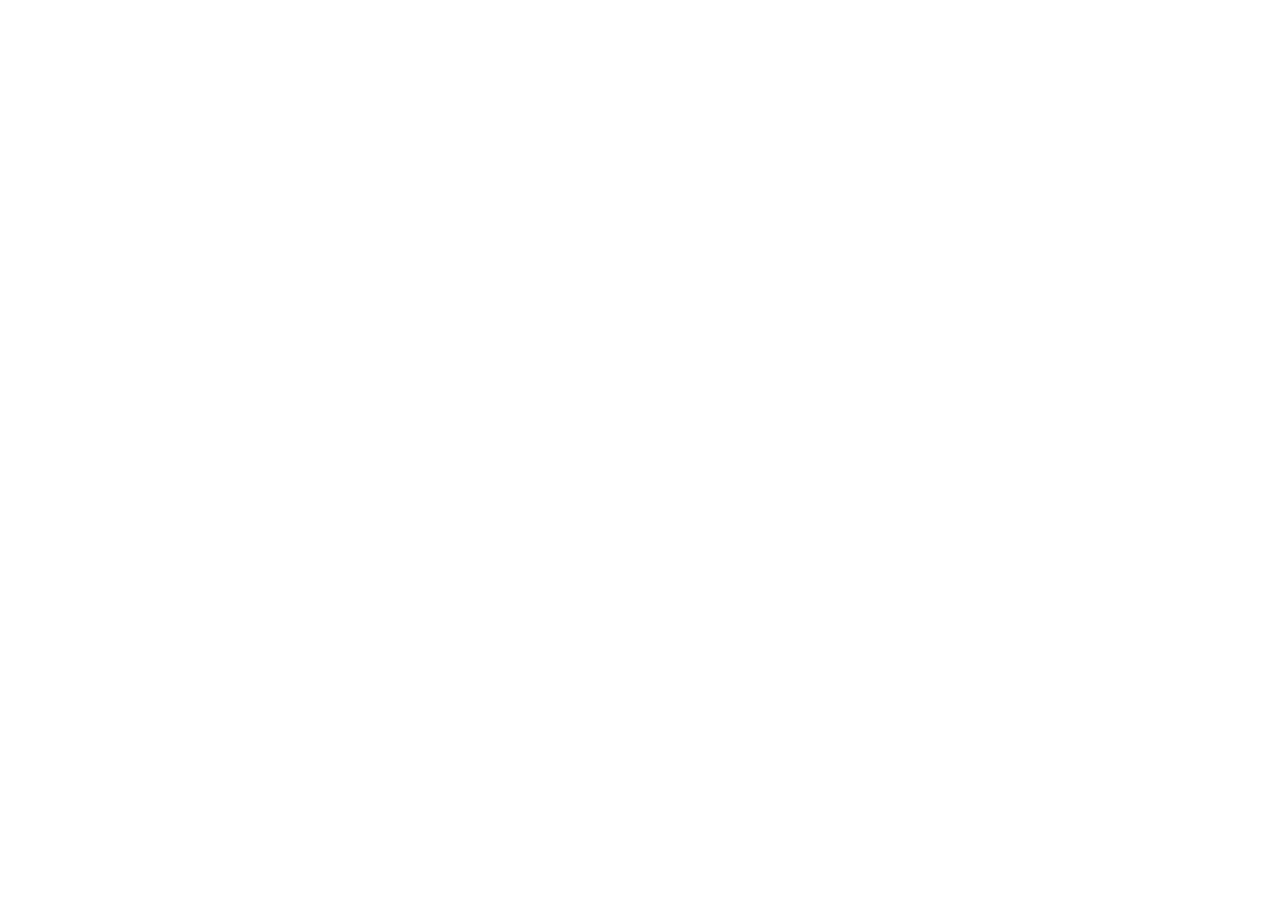
==== site/index.html @ c362ad56 "fix(panel): size XP card preview independently" ====
<!doctype html>
<html lang="en">
  <head>
    <!-- panel bundle 0062f88: nickname is operational -->
    <meta charset="UTF-8" />
    <meta http-equiv="Content-Security-Policy" content="default-src 'self'; base-uri 'self'; object-src 'none'; script-src 'self'; style-src 'self' 'unsafe-inline'; img-src 'self' data:; font-src 'self'; connect-src 'self' https://api.vozen.org; form-action https://discord.com 'self'" />
    <meta name="viewport" content="width=device-width, initial-scale=1.0" />
    <meta name="theme-color" content="#080a14" />
    <script type="module" src="./ui-route-bridge.js"></script>
    <script type="module" crossorigin src="./assets/index-B3zUOUj-.js"></script>
    <link rel="stylesheet" crossorigin href="./assets/index-C5msHgF4.css">
    <title>Vozen Helper — Dashboard</title>
    <link rel="stylesheet" href="./ui-refresh.css?v=poll-flow-1">
    <link rel="stylesheet" href="./module-previews.css?v=preview-contract-1">
    <link rel="stylesheet" href="./xp-card-fix.css?v=xp-layout-2">
  </head>
  <body>
    <div id="root"></div>
    <script type="module" src="./ui-refresh.js?v=semantic-previews-6"></script>
    <script type="module" src="./ui-localization.js?v=english-1"></script>
  </body>
</html>
---- site/xp-card-fix.css ----
/* XP card layout patch. The published bundle predates the panel foundation
 * stylesheet, so keep this override isolated and versioned at the page edge. */
.editor-grid:has(.rank-preview) {
  align-items: start;
  grid-auto-rows: max-content;
}

.editor-grid:has(.rank-preview) > .preview-panel,
.editor-grid:has(.rank-preview) > .controls {
  align-self: start;
  height: max-content;
  min-height: 0;
}

.editor-grid:has(.rank-preview) .rank-preview {
  min-height: 0;
  aspect-ratio: 1.86 / 1;
  max-height: 390px;
  overflow: hidden;
}

@media (max-width: 1100px) {
  .editor-grid:has(.rank-preview) {
    grid-template-columns: minmax(0, 1fr);
  }

  .editor-grid:has(.rank-preview) .rank-preview {
    aspect-ratio: 1.72 / 1;
    max-height: none;
  }
}

@media (max-width: 720px) {
  .editor-grid:has(.rank-preview) .rank-preview {
    aspect-ratio: auto;
    min-height: 268px;
  }
}
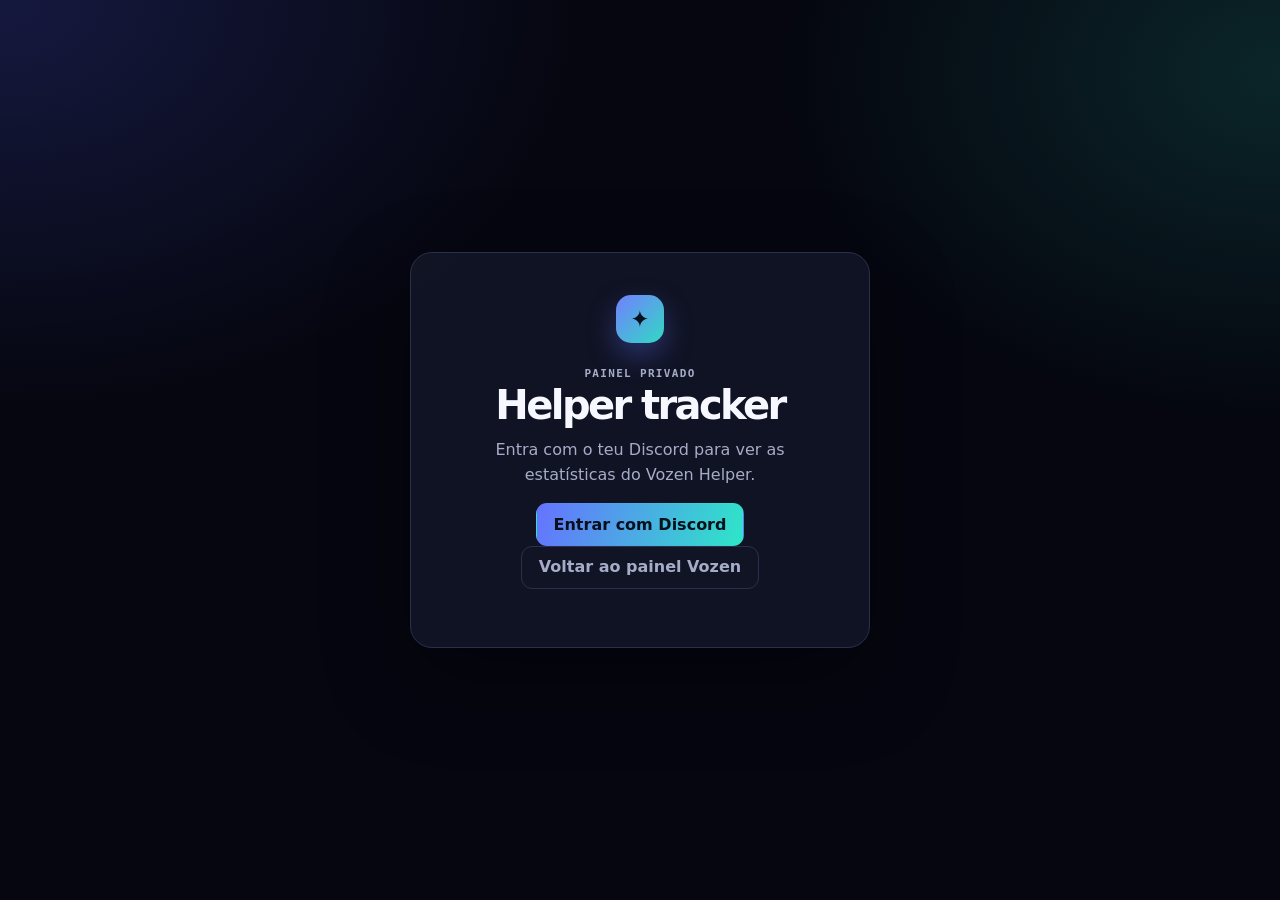
==== commit 9378afd8: "fix(panel): serve Helper tracker at private root" ====
--- a/site/index.html
+++ b/site/index.html
@@ -1,22 +1,94 @@
 <!doctype html>
-<html lang="en">
+<html lang="pt">
   <head>
-    <!-- panel bundle 0062f88: nickname is operational -->
     <meta charset="UTF-8" />
-    <meta http-equiv="Content-Security-Policy" content="default-src 'self'; base-uri 'self'; object-src 'none'; script-src 'self'; style-src 'self' 'unsafe-inline'; img-src 'self' data:; font-src 'self'; connect-src 'self' https://api.vozen.org; form-action https://discord.com 'self'" />
     <meta name="viewport" content="width=device-width, initial-scale=1.0" />
-    <meta name="theme-color" content="#080a14" />
-    <script type="module" src="./ui-route-bridge.js"></script>
-    <script type="module" crossorigin src="./assets/index-B3zUOUj-.js"></script>
-    <link rel="stylesheet" crossorigin href="./assets/index-C5msHgF4.css">
-    <title>Vozen Helper — Dashboard</title>
-    <link rel="stylesheet" href="./ui-refresh.css?v=poll-flow-1">
-    <link rel="stylesheet" href="./module-previews.css?v=preview-contract-1">
-    <link rel="stylesheet" href="./xp-card-fix.css?v=xp-layout-2">
+    <meta name="robots" content="noindex, nofollow" />
+    <meta name="referrer" content="strict-origin-when-cross-origin" />
+    <meta
+      http-equiv="Content-Security-Policy"
+      content="default-src 'self'; base-uri 'self'; object-src 'none'; script-src 'self' 'unsafe-inline'; style-src 'self' 'unsafe-inline'; img-src 'self' data: https://cdn.discordapp.com; connect-src https://api.vozen.org; form-action 'self'"
+    />
+    <title>Vozen · Painel · Helper</title>
+    <link rel="icon" type="image/svg+xml" href="favicon.svg" />
+    <style>
+      :root { --bg:#05060f; --card:#121525; --card-hi:#171b30; --line:#2a3049; --text:#f7f8ff; --muted:#a6acc8; --subtle:#727a9e; --aqua:#2ee6c8; --blue:#6672ff; --red:#ff6078; --font:Inter,Outfit,system-ui,-apple-system,sans-serif; --mono:"JetBrains Mono",ui-monospace,SFMono-Regular,monospace; }
+      * { box-sizing:border-box; } html { background:var(--bg); } body { min-width:320px; min-height:100vh; margin:0; color:var(--text); background:radial-gradient(80% 80% at 0 0,rgba(87,100,255,.20),transparent 58%),radial-gradient(70% 70% at 100% 8%,rgba(45,230,200,.14),transparent 56%),var(--bg); font-family:var(--font); }
+      button,a { font:inherit; } button { cursor:pointer; } [hidden] { display:none!important; }
+      .auth { min-height:100vh; display:grid; place-items:center; padding:24px; } .auth-card { width:min(460px,100%); padding:42px; text-align:center; border:1px solid var(--line); border-radius:22px; background:rgba(18,21,37,.92); box-shadow:0 30px 90px rgba(0,0,0,.32); } .mark { display:grid; width:48px; height:48px; place-items:center; margin:0 auto 22px; color:#06111c; border-radius:15px; background:linear-gradient(135deg,#7180ff,#32d9c3); box-shadow:0 12px 28px rgba(93,111,255,.34); font-size:23px; font-weight:900; } h1,h2,h3,p { margin-top:0; } .auth h1 { margin-bottom:10px; font-size:clamp(28px,5vw,40px); letter-spacing:-.065em; } .auth p { color:var(--muted); line-height:1.55; } .btn { display:inline-flex; min-height:43px; align-items:center; justify-content:center; gap:9px; padding:0 17px; border:1px solid var(--line); border-radius:11px; color:var(--text); background:#111424; font-weight:750; text-decoration:none; } .btn:hover { border-color:rgba(46,230,200,.65); } .btn-primary { border-color:transparent; color:#07101b; background:linear-gradient(110deg,#6672ff,#2ee6c8); } .btn-quiet { color:var(--muted); }
+      .panel { width:min(1340px,calc(100% - 48px)); margin:0 auto; padding:34px 0 64px; } .head { display:grid; grid-template-columns:1fr auto 1fr; gap:20px; align-items:center; min-height:52px; } .brand { display:flex; gap:12px; align-items:center; } .brand .mark { width:42px; height:42px; margin:0; border-radius:13px; font-size:20px; } .brand strong { display:block; font-size:23px; line-height:1; letter-spacing:-.055em; } .brand small { display:block; margin-top:5px; color:var(--subtle); font:11px/1 var(--mono); } .switch { display:flex; overflow:hidden; border:1px solid var(--line); border-radius:13px; background:rgba(18,21,37,.78); } .switch a { padding:11px 21px; color:var(--muted); font-size:14px; font-weight:750; text-decoration:none; } .switch .current { color:#06101b; background:linear-gradient(110deg,#6672ff,#2ee6c8); } .head .btn { justify-self:end; }
+      .tabs { display:flex; width:max-content; margin-top:20px; padding:4px; border:1px solid var(--line); border-radius:12px; background:rgba(18,21,37,.75); } .tab { min-height:36px; padding:0 18px; border:0; border-radius:8px; color:var(--muted); background:transparent; font-size:14px; font-weight:750; } .tab.current { color:#06101b; background:linear-gradient(110deg,#6672ff,#2ee6c8); }
+      .ops { display:grid; grid-template-columns:1fr 1fr 1.36fr; overflow:hidden; margin-top:20px; border:1px solid var(--line); border-radius:20px; background:linear-gradient(150deg,rgba(21,24,43,.97),rgba(13,15,29,.97)); } .metric { min-height:300px; padding:24px 22px; border-right:1px solid var(--line); } .metric:last-child { border-right:0; } .metric-top { display:flex; align-items:center; justify-content:space-between; gap:10px; } .eyebrow { margin:0; color:#8991b7; font:700 11px/1.2 var(--mono); letter-spacing:.12em; text-transform:uppercase; } .pill { padding:5px 10px; border:1px solid rgba(46,230,200,.5); border-radius:99px; color:var(--aqua); font:700 11px/1 var(--mono); white-space:nowrap; } .metric[data-state="error"] .pill { color:#ff748c; border-color:rgba(255,96,120,.55); } .big { display:block; margin-top:18px; color:var(--text); font-size:40px; line-height:1; letter-spacing:-.075em; } .live-dot { display:inline-block; width:13px; height:13px; margin:0 8px 5px 0; border-radius:50%; background:var(--aqua); box-shadow:0 0 0 6px rgba(46,230,200,.12); } .detail { min-height:23px; margin:10px 0 14px; color:var(--muted); font-size:14px; } .bar { height:6px; overflow:hidden; border-radius:99px; background:#292e45; } .bar span { display:block; width:0; height:100%; border-radius:inherit; background:var(--aqua); transition:width .3s ease; } .updated { display:block; min-height:18px; margin-top:9px; color:var(--subtle); font:11px/1.3 var(--mono); } .metric details { margin-top:18px; padding-top:15px; border-top:1px solid var(--line); } summary { display:flex; align-items:center; justify-content:space-between; color:var(--muted); cursor:pointer; font-size:14px; font-weight:750; list-style:none; } summary::after { content:'⌄'; font-size:20px; } details[open] summary::after { transform:rotate(180deg); } .metric dl { display:grid; grid-template-columns:1fr 1fr; gap:14px; margin:15px 0 0; } dt { color:var(--subtle); font:10px/1.2 var(--mono); letter-spacing:.1em; text-transform:uppercase; } dd { overflow:hidden; margin:6px 0 0; color:var(--text); font-size:13px; font-weight:750; text-overflow:ellipsis; white-space:nowrap; } .refresh { display:grid; width:42px; height:42px; place-items:center; border:1px solid var(--line); border-radius:11px; color:var(--muted); background:transparent; font-size:22px; } .refresh:hover { color:var(--aqua); border-color:var(--aqua); } .refresh.loading { animation:spin .7s linear infinite; } @keyframes spin { to { transform:rotate(360deg); } }
+      .activity-card { display:flex; flex-direction:column; } .activity-card .summary { margin-top:auto; padding-top:16px; border-top:1px solid var(--line); } .activity-card .summary strong { display:block; margin-top:10px; overflow:hidden; text-overflow:ellipsis; white-space:nowrap; } .activity-card .summary p { margin:6px 0 0; color:var(--muted); font-size:13px; }
+      .grid { display:grid; grid-template-columns:minmax(0,2.1fr) minmax(300px,.9fr); gap:18px; margin-top:20px; } .card { min-height:395px; padding:22px; border:1px solid var(--line); border-radius:20px; background:rgba(18,21,37,.88); } .card-head { display:flex; align-items:flex-start; justify-content:space-between; gap:16px; margin-bottom:22px; } .card h2 { margin:0; color:var(--text); font-size:21px; letter-spacing:-.045em; } .card-head p { margin:5px 0 0; color:var(--subtle); font-size:13px; } .count { padding:8px 11px; border:1px solid rgba(46,230,200,.48); border-radius:99px; color:var(--subtle); font:11px/1 var(--mono); white-space:nowrap; } .count b { color:var(--aqua); font-size:14px; } .table-wrap { overflow-x:auto; } table { width:100%; border-collapse:collapse; text-align:left; } th { padding:0 10px 12px; color:var(--subtle); font:10px/1 var(--mono); letter-spacing:.1em; text-transform:uppercase; } td { padding:14px 10px; border-top:1px solid var(--line); color:var(--muted); font-size:14px; } .server { display:flex; align-items:center; gap:11px; min-width:190px; color:var(--text); font-weight:750; } .server-icon { display:grid; width:30px; height:30px; place-items:center; border:1px solid #33415b; border-radius:9px; color:var(--aqua); background:#172337; font:12px/1 var(--mono); } .server-row { cursor:pointer; } .server-row:hover td { background:rgba(46,230,200,.04); } .selected { color:var(--aqua); font-weight:750; } .activity-list { display:grid; gap:0; margin:0; padding:0; list-style:none; counter-reset:item; } .activity-list li { display:grid; grid-template-columns:23px 1fr auto; gap:10px; align-items:start; padding:11px 0; border-top:1px solid var(--line); } .activity-list li::before { content:counter(item); counter-increment:item; color:var(--subtle); font:11px/1.8 var(--mono); } .activity-list strong { display:block; overflow:hidden; color:var(--text); font-size:13px; text-overflow:ellipsis; white-space:nowrap; } .activity-list span { display:block; overflow:hidden; margin-top:3px; color:var(--subtle); font:10px/1.3 var(--mono); text-overflow:ellipsis; white-space:nowrap; } time { color:var(--aqua); font:11px/1.6 var(--mono); white-space:nowrap; } .empty { margin:28px 0; color:var(--subtle); font-size:14px; }
+      @media (max-width:900px) { .panel { width:min(100% - 28px,680px); padding-top:22px; } .head { grid-template-columns:1fr auto; } .switch { grid-row:2; grid-column:1/-1; justify-self:start; } .head .btn { grid-column:2; grid-row:1; } .ops,.grid { grid-template-columns:1fr; } .metric { min-height:auto; border-right:0; border-bottom:1px solid var(--line); } .metric:last-child { border-bottom:0; } }
+      @media (max-width:560px) { .panel { width:calc(100% - 20px); } .head { gap:13px; } .brand strong { font-size:19px; } .head .btn { padding:0 10px; font-size:12px; } .switch a { padding:10px 16px; } .metric,.card { padding:18px; } .big { font-size:36px; } .metric dl { grid-template-columns:1fr; gap:10px; } th,td { padding-left:6px; padding-right:6px; } }
+    </style>
   </head>
   <body>
-    <div id="root"></div>
-    <script type="module" src="./ui-refresh.js?v=semantic-previews-6"></script>
-    <script type="module" src="./ui-localization.js?v=english-1"></script>
+    <main class="auth" id="authScreen">
+      <section class="auth-card" aria-labelledby="authTitle">
+        <div class="mark">✦</div>
+        <p class="eyebrow">painel privado</p>
+        <h1 id="authTitle">Helper tracker</h1>
+        <p id="authMessage">Entra com o teu Discord para ver as estatísticas do Vozen Helper.</p>
+        <button class="btn btn-primary" id="signinButton" type="button">Entrar com Discord</button>
+        <p><a class="btn btn-quiet" href="vozen.html">Voltar ao painel Vozen</a></p>
+      </section>
+    </main>
+
+    <main class="panel" id="panel" hidden>
+      <header class="head">
+        <div class="brand"><div class="mark">✦</div><div><strong>Vozen · Painel</strong><small id="sessionLabel">sessão iniciada</small></div></div>
+        <nav class="switch" aria-label="Trocar de painel"><a class="current" aria-current="page" href="./">Helper</a><a href="vozen.html">Vozen</a></nav>
+        <button class="btn btn-quiet" id="logoutButton" type="button">Terminar sessão</button>
+      </header>
+      <nav class="tabs" aria-label="Secções do Helper"><button class="tab current" type="button">Resumo</button><button class="tab" type="button" id="serversTab">Servidores</button></nav>
+
+      <section class="ops" aria-label="Estado operacional do Helper">
+        <article class="metric" id="runtimeCard"><div class="metric-top"><p class="eyebrow">runtime</p><span class="pill" id="runtimeStatus">A carregar</span></div><strong class="big" id="runtimeValue">—</strong><p class="detail" id="runtimeDetail">A obter estado do Helper.</p><div class="bar"><span id="runtimeFill"></span></div><small class="updated" id="lastUpdated">—</small><details><summary>Ver detalhes</summary><dl><div><dt>API</dt><dd id="runtimeApi">—</dd></div><div><dt>Servidor</dt><dd id="runtimeGuild">—</dd></div></dl></details></article>
+        <article class="metric" id="moduleCard"><div class="metric-top"><p class="eyebrow">módulos</p><span class="pill" id="moduleStatus">A carregar</span></div><strong class="big" id="moduleValue">—</strong><p class="detail" id="moduleDetail">A obter módulos ativos.</p><div class="bar"><span id="moduleFill"></span></div><small class="updated">Configuração por servidor</small><details><summary>Ver detalhes</summary><dl><div><dt>Ativos</dt><dd id="modulesEnabled">—</dd></div><div><dt>Disponíveis</dt><dd id="modulesAvailable">—</dd></div></dl></details></article>
+        <article class="metric activity-card" id="activityCard"><div class="metric-top"><p class="eyebrow">atividade</p><button class="refresh" id="refreshButton" type="button" aria-label="Atualizar tracker">↻</button></div><strong class="big"><i class="live-dot"></i><span id="activityValue">—</span></strong><p class="detail" id="activityDetail">A obter atividade recente.</p><div class="summary"><span class="eyebrow">servidor selecionado</span><strong id="selectedGuildName">—</strong><p id="selectedGuildDetail">—</p></div></article>
+      </section>
+
+      <section class="grid">
+        <article class="card"><header class="card-head"><div><h2>Servidores do Helper</h2><p>Servidores que podes gerir.</p></div><span class="count"><b id="guildCount">0</b> servidores</span></header><div class="table-wrap"><table><thead><tr><th>Servidor</th><th>Acesso</th><th>Estado</th></tr></thead><tbody id="guildRows"></tbody></table></div><p class="empty" id="guildEmpty" hidden>Não há servidores disponíveis nesta sessão.</p></article>
+        <article class="card"><header class="card-head"><div><h2>Atividade recente</h2><p>Últimas ações tratadas pelo Helper.</p></div></header><ol class="activity-list" id="activityRows"></ol><p class="empty" id="activityEmpty">O Helper ainda não registou atividade neste servidor.</p></article>
+      </section>
+    </main>
+
+    <script>
+      const API_BASES = ['https://api.vozen.org', 'https://api.vozen.org/rust'];
+      const CLIENT_ID = '1534014665187655760';
+      const REDIRECT_URI = 'https://rexy40407.github.io/painel/vozen.html';
+      const SCOPE = 'identify guilds';
+      const OAUTH_TARGET_KEY = 'vozen_panel_oauth_target';
+      const PRIVATE_SESSION_KEY = 'vozen_helper_private_session';
+      const $ = (id) => document.getElementById(id);
+      let privateSession = null;
+
+      function readSession() { try { return JSON.parse(sessionStorage.getItem(PRIVATE_SESSION_KEY) || 'null'); } catch (_) { return null; } }
+      function saveSession(value) { try { sessionStorage.setItem(PRIVATE_SESSION_KEY, JSON.stringify(value)); } catch (_) {} }
+      function clearSession() { try { sessionStorage.removeItem(PRIVATE_SESSION_KEY); } catch (_) {} }
+      function authUrl() { return 'https://discord.com/api/oauth2/authorize?client_id=' + encodeURIComponent(CLIENT_ID) + '&redirect_uri=' + encodeURIComponent(REDIRECT_URI) + '&response_type=token&scope=' + encodeURIComponent(SCOPE) + '&prompt=consent'; }
+      function startLogin() { try { sessionStorage.setItem(OAUTH_TARGET_KEY, 'helper'); } catch (_) {} window.location.assign(authUrl()); }
+      function tokenFromHash() { const hit = location.hash.match(/access_token=([^&]+)/); return hit ? decodeURIComponent(hit[1]) : ''; }
+      function apiBase() { return privateSession && API_BASES.includes(privateSession.apiBase) ? privateSession.apiBase : API_BASES[0]; }
+      async function responseJson(response) { const payload = await response.json().catch(() => ({})); if (!response.ok) { const error = new Error(payload.code || payload.message || ('HTTP ' + response.status)); error.status = response.status; throw error; } return payload; }
+      async function exchange(discordToken) { let lastError; for (const base of API_BASES) { try { const response = await fetch(base + '/api/admin/private-tracker/session', { method:'POST', headers:{'Content-Type':'application/json'}, body:JSON.stringify({token:discordToken}), cache:'no-store' }); const data = await responseJson(response); privateSession = { token:data.token, expiresAt:data.expires_at || '', apiBase:base }; saveSession(privateSession); return; } catch (error) { lastError = error; if (![404, 502, 503].includes(error.status)) break; } } throw lastError || new Error('helper_session_failed'); }
+      async function request(path, init = {}) { const response = await fetch(apiBase() + path, { ...init, cache:'no-store', headers:{Accept:'application/json', Authorization:'Bearer ' + privateSession.token, ...(init.headers || {})} }); return responseJson(response); }
+      function setText(id, value) { $(id).textContent = value; }
+      function initial(value) { return (String(value || '?').trim()[0] || '?').toUpperCase(); }
+      function formatTime(value) { const timestamp = typeof value === 'number' ? value : Date.parse(value); return Number.isFinite(timestamp) && timestamp > 0 ? new Intl.DateTimeFormat('pt-PT',{hour:'2-digit',minute:'2-digit'}).format(new Date(timestamp)) : 'agora'; }
+      function setState(id, state, label) { $(id).dataset.state = state; $(id === 'runtimeCard' ? 'runtimeStatus' : 'moduleStatus').textContent = label; }
+      function clearRows(id) { const node = $(id); node.textContent = ''; return node; }
+      function renderGuilds(guilds, selectedId) { const body = clearRows('guildRows'); setText('guildCount', guilds.length); $('guildEmpty').hidden = guilds.length > 0; guilds.forEach((guild) => { const row = document.createElement('tr'); row.className = 'server-row'; const name = document.createElement('td'); const wrap = document.createElement('span'); wrap.className='server'; const icon=document.createElement('span'); icon.className='server-icon'; icon.textContent=initial(guild.name); const label=document.createElement('span'); label.textContent=guild.name || 'Servidor sem nome'; wrap.append(icon,label); name.append(wrap); const access=document.createElement('td'); access.textContent=guild.canManage ? 'Gerível' : 'Sem acesso'; const state=document.createElement('td'); state.className=guild.id === selectedId ? 'selected' : ''; state.textContent=guild.id === selectedId ? 'Selecionado' : 'Disponível'; row.append(name,access,state); if (guild.canManage && guild.id !== selectedId) row.addEventListener('click', () => switchGuild(guild.id)); body.append(row); }); }
+      function renderActivity(items) { const list=clearRows('activityRows'); $('activityEmpty').hidden=items.length > 0; items.slice(0,10).forEach((item) => { const row=document.createElement('li'); const copy=document.createElement('div'); const title=document.createElement('strong'); title.textContent=item.kind || 'Ação do Helper'; const detail=document.createElement('span'); detail.textContent=item.user_tag || item.detail || item.user_id || 'Sem detalhes'; copy.append(title,detail); const time=document.createElement('time'); time.textContent=formatTime(item.created_at); row.append(copy,time); list.append(row); }); }
+      function renderUnavailable(message) { setState('runtimeCard','error','Indisponível'); setState('moduleCard','error','Indisponível'); setText('runtimeValue','—'); setText('moduleValue','—'); setText('activityValue','—'); setText('runtimeDetail',message || 'Não foi possível obter a leitura agora.'); setText('moduleDetail',message || 'Não foi possível obter módulos agora.'); setText('activityDetail',message || 'Não foi possível obter atividade agora.'); $('runtimeFill').style.width='0%'; $('moduleFill').style.width='0%'; }
+      async function switchGuild(guildId) { try { await request('/api/session/switch',{method:'POST',headers:{'Content-Type':'application/json'},body:JSON.stringify({guild_id:guildId})}); await load(); } catch (error) { setText('activityDetail','Não foi possível trocar de servidor.'); } }
+      async function load() { const refresh=$('refreshButton'); refresh.disabled=true; refresh.classList.add('loading'); try { const [health,me,guildData,featureData,stats,activityData,quota] = await Promise.all([request('/health'),request('/api/me'),request('/api/guilds'),request('/api/config/features'),request('/api/stats'),request('/api/activity?limit=24'),request('/api/quotas')]); const guilds=Array.isArray(guildData.guilds)?guildData.guilds:[]; const features=Array.isArray(featureData.features)?featureData.features:[]; const activity=Array.isArray(activityData.activity)?activityData.activity:[]; const enabled=features.filter((feature)=>feature.enabled).length; const selected=guilds.find((guild)=>guild.id===me.guildId); const plan=String(quota.plan || 'Free'); setState('runtimeCard',health.status==='ok'?'healthy':'error',health.status==='ok'?'Ligado':'A acompanhar'); setText('runtimeValue',health.status==='ok'?'Online':'—'); setText('runtimeDetail',health.status==='ok'?'API do Helper operacional':'A API precisa de atenção.'); setText('runtimeApi',health.version ? 'v'+health.version : 'Operacional'); setText('runtimeGuild',selected ? selected.name : 'Servidor atual'); $('runtimeFill').style.width=health.status==='ok'?'100%':'50%'; setState('moduleCard','healthy',enabled?'Ativos':'Sem módulos ativos'); setText('moduleValue',enabled+'/'+features.length); setText('moduleDetail',enabled+' módulo'+(enabled===1?'':'s')+' ativo'+(enabled===1?'':'s')+' neste servidor'); setText('modulesEnabled',enabled); setText('modulesAvailable',features.length); $('moduleFill').style.width=(features.length ? Math.round(enabled/features.length*100) : 0)+'%'; setText('activityValue',activity.length); setText('activityDetail',activity.length===1?'1 ação recente registada':activity.length+' ações recentes registadas'); setText('selectedGuildName',selected ? selected.name : 'Servidor atual'); setText('selectedGuildDetail',(stats.totalCases || 0)+' caso'+(Number(stats.totalCases)===1?'':'s')+' de moderação · Plano '+plan); setText('sessionLabel','sessão iniciada · '+plan); setText('lastUpdated','Atualizado às '+new Intl.DateTimeFormat('pt-PT',{hour:'2-digit',minute:'2-digit'}).format(new Date())); renderGuilds(guilds,me.guildId); renderActivity(activity); $('authScreen').hidden=true; $('panel').hidden=false; } catch (error) { if (error.status===401 || error.status===403) { clearSession(); privateSession=null; $('panel').hidden=true; setText('authMessage','A tua sessão expirou. Entra novamente com o Discord.'); $('authScreen').hidden=false; } else { renderUnavailable(); $('authScreen').hidden=true; $('panel').hidden=false; } } finally { refresh.disabled=false; refresh.classList.remove('loading'); } }
+      $('signinButton').addEventListener('click',startLogin); $('refreshButton').addEventListener('click',load); $('serversTab').addEventListener('click',()=>document.querySelector('.grid').scrollIntoView({behavior:'smooth',block:'start'})); $('logoutButton').addEventListener('click',async()=>{ try { await request('/api/logout',{method:'POST'}); } catch (_) {} clearSession(); privateSession=null; $('panel').hidden=true; setText('authMessage','Sessão terminada.'); $('authScreen').hidden=false; });
+      (async () => { const token=tokenFromHash(); if (token) { history.replaceState(null,'',location.pathname); try { await exchange(token); } catch (error) { setText('authMessage',error.status===403?'Esta conta não tem acesso ao tracker privado.':'Não foi possível validar a sessão do Helper.'); return; } } else { privateSession=readSession(); } if (privateSession && privateSession.token) await load(); })();
+    </script>
   </body>
 </html>
